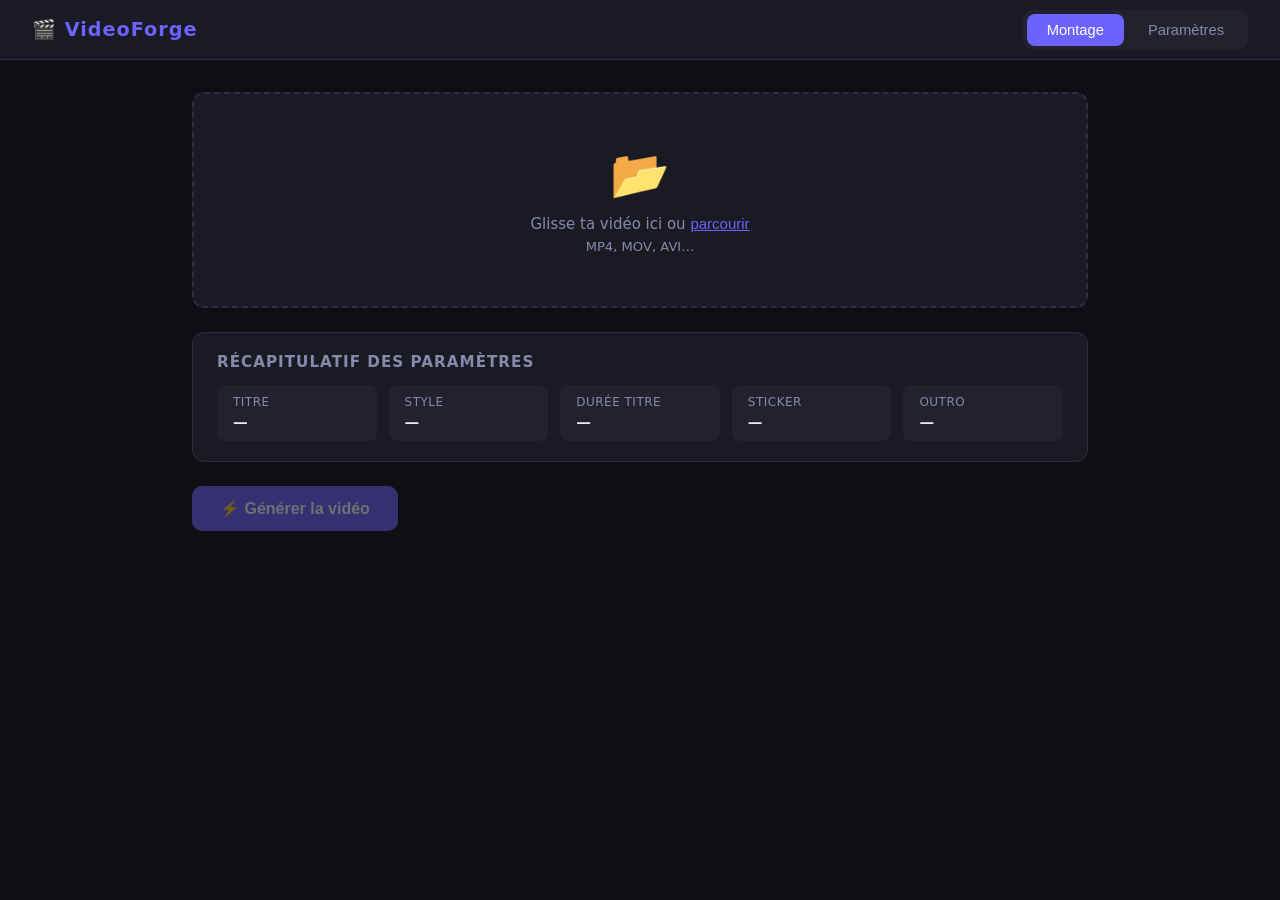
==== index.html @ c1052855 "feat: add 8 new title styles and font override selector New styles: Retro (Oswald), Luxury (Playfair" ====
<!DOCTYPE html>
<html lang="fr">
<head>
  <meta charset="UTF-8" />
  <meta name="viewport" content="width=device-width, initial-scale=1.0"/>
  <title>VideoForge – Montage Auto</title>
  <link rel="preconnect" href="https://fonts.googleapis.com">
  <link rel="preconnect" href="https://fonts.gstatic.com" crossorigin>
  <link href="https://fonts.googleapis.com/css2?family=Bebas+Neue&family=Courier+Prime:wght@400;700&family=Dancing+Script:wght@700&family=Exo+2:wght@400;800&family=Oswald:wght@700&family=Pacifico&family=Permanent+Marker&family=Playfair+Display:wght@700&display=swap" rel="stylesheet">
  <link rel="stylesheet" href="style.css" />
</head>
<body>

  <header>
    <span class="logo">🎬 VideoForge</span>
    <nav>
      <button class="tab-btn active" data-tab="montage">Montage</button>
      <button class="tab-btn" data-tab="parametres">Paramètres</button>
    </nav>
  </header>

  <!-- ========== ONGLET MONTAGE ========== -->
  <main id="tab-montage" class="tab-content active">

    <section class="upload-zone" id="drop-zone">
      <input type="file" id="main-video-input" accept="video/*" hidden />
      <div class="drop-inner" id="drop-inner">
        <span class="icon">📂</span>
        <p>Glisse ta vidéo ici ou <button class="link-btn" id="browse-btn">parcourir</button></p>
        <p class="hint">MP4, MOV, AVI…</p>
      </div>
    </section>

    <section class="preview-section" id="preview-section" hidden>
      <video id="source-preview" controls></video>
      <div class="file-info" id="file-info"></div>
    </section>

    <section class="settings-summary" id="settings-summary">
      <h3>Récapitulatif des paramètres</h3>
      <div class="summary-grid">
        <div class="summary-item" id="sum-title">
          <span class="sum-label">Titre</span>
          <span class="sum-value" id="sum-title-val">—</span>
        </div>
        <div class="summary-item" id="sum-style">
          <span class="sum-label">Style</span>
          <span class="sum-value" id="sum-style-val">—</span>
        </div>
        <div class="summary-item" id="sum-duration">
          <span class="sum-label">Durée titre</span>
          <span class="sum-value" id="sum-duration-val">—</span>
        </div>
        <div class="summary-item" id="sum-sticker">
          <span class="sum-label">Sticker</span>
          <span class="sum-value" id="sum-sticker-val">—</span>
        </div>
        <div class="summary-item" id="sum-outro">
          <span class="sum-label">Outro</span>
          <span class="sum-value" id="sum-outro-val">—</span>
        </div>
      </div>
    </section>

    <div class="action-row">
      <button class="btn-primary" id="process-btn" disabled>
        <span id="process-label">⚡ Générer la vidéo</span>
      </button>
    </div>

    <!-- Progress -->
    <div class="progress-wrap" id="progress-wrap" hidden>
      <div class="progress-bar-bg">
        <div class="progress-bar-fill" id="progress-fill"></div>
      </div>
      <p class="progress-text" id="progress-text">Initialisation…</p>
      <pre class="log-box" id="log-box"></pre>
    </div>

    <!-- Result -->
    <section class="result-section" id="result-section" hidden>
      <h3>Vidéo générée</h3>
      <video id="result-video" controls></video>
      <a id="download-btn" class="btn-primary download" download="video_finale.mp4">⬇ Télécharger</a>
    </section>

  </main>

  <!-- ========== ONGLET PARAMÈTRES ========== -->
  <main id="tab-parametres" class="tab-content">

    <div class="params-grid">

      <!-- TITRE -->
      <section class="param-card">
        <h2>📝 Titre</h2>

        <label for="title-text">Texte du titre</label>
        <input type="text" id="title-text" placeholder="Mon super titre…" />

        <label>Style du titre</label>
        <div class="style-picker" id="style-picker">
          <button class="style-btn active" data-style="bold-white"
            style="font-weight:700;color:#fff;background:#222;border:2px solid #6c63ff">
            Bold Blanc
          </button>
          <button class="style-btn" data-style="neon-green"
            style="color:#39ff14;background:#111;border:2px solid #39ff14;text-shadow:0 0 8px #39ff14">
            Neon Vert
          </button>
          <button class="style-btn" data-style="cinema"
            style="font-family:Georgia,serif;color:#f5c518;background:#000;border:2px solid #f5c518;letter-spacing:3px">
            Cinéma
          </button>
          <button class="style-btn" data-style="minimal"
            style="color:#eee;background:#333;border:2px solid #555;font-weight:300;letter-spacing:2px">
            Minimal
          </button>
          <button class="style-btn" data-style="fire"
            style="color:#ff4500;background:#1a0000;border:2px solid #ff4500;text-shadow:0 0 10px #ff4500">
            🔥 Fire
          </button>
          <button class="style-btn" data-style="ice"
            style="color:#00cfff;background:#001a2e;border:2px solid #00cfff;text-shadow:0 0 10px #00cfff">
            ❄ Ice
          </button>
          <button class="style-btn" data-style="retro"
            style="font-family:'Oswald',sans-serif;color:#ff8c00;background:#1a0d00;border:2px solid #ff8c00;letter-spacing:2px">
            Retro
          </button>
          <button class="style-btn" data-style="luxury"
            style="font-family:'Playfair Display',serif;color:#d4af37;background:#0a0a0a;border:2px solid #d4af37;letter-spacing:3px">
            ✦ Luxury
          </button>
          <button class="style-btn" data-style="sport"
            style="font-family:'Bebas Neue',sans-serif;color:#fff;background:#cc0000;border:2px solid #ff3333;letter-spacing:3px">
            SPORT
          </button>
          <button class="style-btn" data-style="horror"
            style="font-family:'Permanent Marker',cursive;color:#cc0000;background:#050000;border:2px solid #660000;text-shadow:0 0 12px #cc0000">
            🩸 Horror
          </button>
          <button class="style-btn" data-style="pastel"
            style="font-family:'Pacifico',cursive;color:#ff9de2;background:#2d0a2a;border:2px solid #ff9de2">
            🌸 Pastel
          </button>
          <button class="style-btn" data-style="matrix"
            style="font-family:'Courier Prime',monospace;color:#00ff41;background:#000a00;border:2px solid #00ff41;text-shadow:0 0 8px #00ff41">
            [Matrix]
          </button>
          <button class="style-btn" data-style="sunset"
            style="font-family:'Exo 2',sans-serif;color:#ff6b35;background:#1a0020;border:2px solid #ff6b35;font-weight:800">
            🌅 Sunset
          </button>
          <button class="style-btn" data-style="writer"
            style="font-family:'Courier Prime',monospace;color:#e8dcc8;background:#1e1408;border:2px solid #7a6a4a">
            Typewriter
          </button>
        </div>

        <label for="font-override">Police (override du style)</label>
        <select id="font-override">
          <option value="">— Défaut du style —</option>
          <option value="Arial, sans-serif">Arial</option>
          <option value="'Oswald', sans-serif">Oswald – Impactant</option>
          <option value="'Bebas Neue', sans-serif">Bebas Neue – Sport</option>
          <option value="'Pacifico', cursive">Pacifico – Fun</option>
          <option value="'Playfair Display', serif">Playfair Display – Élégant</option>
          <option value="'Courier Prime', monospace">Courier Prime – Retro</option>
          <option value="'Permanent Marker', cursive">Permanent Marker – Graffiti</option>
          <option value="'Exo 2', sans-serif">Exo 2 – Tech/Sci-Fi</option>
          <option value="'Dancing Script', cursive">Dancing Script – Cursive</option>
          <option value="Impact, sans-serif">Impact – Meme</option>
          <option value="Georgia, serif">Georgia – Classique</option>
        </select>

        <label for="title-duration">Durée d'affichage du titre (secondes)</label>
        <div class="range-row">
          <input type="range" id="title-duration" min="1" max="15" value="5" step="0.5" />
          <span id="duration-display">5 s</span>
        </div>

        <label for="title-position">Position du titre</label>
        <select id="title-position">
          <option value="top">Haut</option>
          <option value="center" selected>Centre</option>
          <option value="bottom">Bas</option>
        </select>

        <!-- Live preview -->
        <div class="title-preview-wrap">
          <div class="title-preview" id="title-preview">Mon super titre…</div>
        </div>
      </section>

      <!-- STICKER -->
      <section class="param-card">
        <h2>🎨 Sticker</h2>

        <div class="upload-mini" id="sticker-drop">
          <input type="file" id="sticker-input" accept="image/*" hidden />
          <div class="upload-mini-inner" id="sticker-inner">
            <span>📁</span>
            <p>Sticker (PNG transparent recommandé)</p>
            <button class="link-btn" id="sticker-browse">Choisir</button>
          </div>
        </div>

        <div id="sticker-preview-wrap" hidden>
          <img id="sticker-preview" src="" alt="sticker preview" />
          <button class="btn-remove" id="sticker-remove">✕ Supprimer</button>
        </div>

        <label for="sticker-position">Position du sticker</label>
        <select id="sticker-position">
          <option value="top-left">Haut gauche</option>
          <option value="top-right" selected>Haut droite</option>
          <option value="bottom-left">Bas gauche</option>
          <option value="bottom-right">Bas droite</option>
        </select>

        <label for="sticker-size">Taille du sticker</label>
        <div class="range-row">
          <input type="range" id="sticker-size" min="5" max="40" value="15" />
          <span id="sticker-size-display">15%</span>
        </div>

        <label for="sticker-opacity">Opacité</label>
        <div class="range-row">
          <input type="range" id="sticker-opacity" min="10" max="100" value="90" />
          <span id="sticker-opacity-display">90%</span>
        </div>
      </section>

      <!-- OUTRO -->
      <section class="param-card">
        <h2>🎬 Outro</h2>

        <div class="upload-mini" id="outro-drop">
          <input type="file" id="outro-input" accept="video/*" hidden />
          <div class="upload-mini-inner" id="outro-inner">
            <span>📁</span>
            <p>Vidéo d'outro</p>
            <button class="link-btn" id="outro-browse">Choisir</button>
          </div>
        </div>

        <div id="outro-preview-wrap" hidden>
          <video id="outro-preview" controls></video>
          <button class="btn-remove" id="outro-remove">✕ Supprimer</button>
        </div>
      </section>

    </div>

    <div class="action-row">
      <button class="btn-primary" id="save-params-btn">💾 Sauvegarder les paramètres</button>
      <span class="save-feedback" id="save-feedback"></span>
    </div>

  </main>

  <script src="script.js"></script>
</body>
</html>
---- style.css ----
/* ===== RESET & BASE ===== */
*, *::before, *::after { box-sizing: border-box; margin: 0; padding: 0; }

:root {
  --bg: #0f0f13;
  --surface: #1a1a24;
  --surface2: #22222f;
  --accent: #6c63ff;
  --accent2: #ff6584;
  --text: #e8e8f0;
  --text-muted: #8888aa;
  --border: #2e2e42;
  --radius: 12px;
  --shadow: 0 4px 24px rgba(0,0,0,0.5);
}

body {
  background: var(--bg);
  color: var(--text);
  font-family: 'Segoe UI', system-ui, sans-serif;
  font-size: 15px;
  min-height: 100vh;
}

/* ===== HEADER ===== */
header {
  display: flex;
  align-items: center;
  justify-content: space-between;
  padding: 0 32px;
  height: 60px;
  background: var(--surface);
  border-bottom: 1px solid var(--border);
  position: sticky;
  top: 0;
  z-index: 100;
}

.logo {
  font-size: 1.2rem;
  font-weight: 700;
  letter-spacing: 1px;
  color: var(--accent);
}

nav {
  display: flex;
  gap: 4px;
  background: var(--surface2);
  padding: 4px;
  border-radius: 10px;
}

.tab-btn {
  background: none;
  border: none;
  color: var(--text-muted);
  cursor: pointer;
  padding: 8px 20px;
  border-radius: 8px;
  font-size: 0.92rem;
  font-weight: 500;
  transition: all 0.2s;
}
.tab-btn:hover { color: var(--text); background: var(--border); }
.tab-btn.active { background: var(--accent); color: #fff; }

/* ===== TAB CONTENT ===== */
.tab-content { display: none; padding: 32px; max-width: 960px; margin: 0 auto; }
.tab-content.active { display: block; }

/* ===== UPLOAD ZONE ===== */
.upload-zone {
  border: 2px dashed var(--border);
  border-radius: var(--radius);
  padding: 52px 32px;
  text-align: center;
  cursor: pointer;
  transition: border-color 0.2s, background 0.2s;
  background: var(--surface);
}
.upload-zone:hover, .upload-zone.drag-over {
  border-color: var(--accent);
  background: rgba(108,99,255,0.07);
}
.drop-inner .icon { font-size: 3rem; display: block; margin-bottom: 12px; }
.drop-inner p { color: var(--text-muted); }
.drop-inner .hint { font-size: 0.82rem; margin-top: 6px; }

/* ===== PREVIEW ===== */
.preview-section {
  margin-top: 24px;
  background: var(--surface);
  border-radius: var(--radius);
  overflow: hidden;
  border: 1px solid var(--border);
}
.preview-section video {
  width: 100%;
  max-height: 360px;
  display: block;
  background: #000;
}
.file-info {
  padding: 10px 16px;
  font-size: 0.82rem;
  color: var(--text-muted);
}

/* ===== SETTINGS SUMMARY ===== */
.settings-summary {
  margin-top: 24px;
  background: var(--surface);
  border-radius: var(--radius);
  padding: 20px 24px;
  border: 1px solid var(--border);
}
.settings-summary h3 { margin-bottom: 14px; font-size: 0.95rem; color: var(--text-muted); text-transform: uppercase; letter-spacing: 1px; }
.summary-grid { display: flex; flex-wrap: wrap; gap: 12px; }
.summary-item {
  background: var(--surface2);
  border-radius: 8px;
  padding: 10px 16px;
  min-width: 140px;
  flex: 1;
}
.sum-label { font-size: 0.75rem; color: var(--text-muted); display: block; margin-bottom: 4px; text-transform: uppercase; letter-spacing: 0.5px; }
.sum-value { font-weight: 600; color: var(--text); font-size: 0.92rem; }

/* ===== ACTION ROW ===== */
.action-row {
  margin-top: 24px;
  display: flex;
  align-items: center;
  gap: 16px;
}

/* ===== BUTTONS ===== */
.btn-primary {
  background: var(--accent);
  color: #fff;
  border: none;
  border-radius: 10px;
  padding: 13px 28px;
  font-size: 1rem;
  font-weight: 600;
  cursor: pointer;
  transition: opacity 0.2s, transform 0.1s;
}
.btn-primary:hover:not(:disabled) { opacity: 0.88; transform: translateY(-1px); }
.btn-primary:disabled { opacity: 0.4; cursor: not-allowed; }
.btn-primary.download { background: #2dce6a; text-decoration: none; display: inline-block; }

.link-btn {
  background: none;
  border: none;
  color: var(--accent);
  cursor: pointer;
  font-size: inherit;
  text-decoration: underline;
  padding: 0;
}

.btn-remove {
  background: rgba(255,80,80,0.15);
  border: 1px solid rgba(255,80,80,0.3);
  color: #ff5050;
  border-radius: 6px;
  padding: 5px 12px;
  cursor: pointer;
  font-size: 0.82rem;
  margin-top: 8px;
  transition: background 0.2s;
}
.btn-remove:hover { background: rgba(255,80,80,0.25); }

/* ===== PROGRESS ===== */
.progress-wrap {
  margin-top: 24px;
  background: var(--surface);
  border-radius: var(--radius);
  padding: 20px 24px;
  border: 1px solid var(--border);
}
.progress-bar-bg {
  background: var(--surface2);
  border-radius: 99px;
  height: 10px;
  overflow: hidden;
}
.progress-bar-fill {
  height: 100%;
  background: linear-gradient(90deg, var(--accent), var(--accent2));
  border-radius: 99px;
  width: 0%;
  transition: width 0.4s;
}
.progress-text {
  margin-top: 10px;
  font-size: 0.88rem;
  color: var(--text-muted);
}
.log-box {
  margin-top: 12px;
  background: var(--bg);
  border-radius: 8px;
  padding: 10px 14px;
  font-size: 0.76rem;
  color: var(--text-muted);
  max-height: 120px;
  overflow-y: auto;
  font-family: monospace;
  white-space: pre-wrap;
}

/* ===== RESULT ===== */
.result-section {
  margin-top: 24px;
  background: var(--surface);
  border-radius: var(--radius);
  overflow: hidden;
  border: 1px solid var(--border);
  padding-bottom: 20px;
}
.result-section h3 {
  padding: 16px 20px 12px;
  font-size: 0.9rem;
  color: var(--text-muted);
  text-transform: uppercase;
  letter-spacing: 1px;
}
.result-section video { width: 100%; max-height: 360px; background: #000; display: block; }
.result-section .download { display: inline-block; margin: 16px 20px 0; }

/* ===== PARAMS GRID ===== */
.params-grid {
  display: grid;
  grid-template-columns: repeat(auto-fill, minmax(280px, 1fr));
  gap: 24px;
  margin-bottom: 24px;
}

.param-card {
  background: var(--surface);
  border-radius: var(--radius);
  border: 1px solid var(--border);
  padding: 24px;
  display: flex;
  flex-direction: column;
  gap: 14px;
}
.param-card h2 { font-size: 1.05rem; margin-bottom: 4px; }

label {
  font-size: 0.82rem;
  color: var(--text-muted);
  text-transform: uppercase;
  letter-spacing: 0.5px;
  margin-bottom: -8px;
}

input[type="text"], select {
  background: var(--surface2);
  border: 1px solid var(--border);
  border-radius: 8px;
  color: var(--text);
  padding: 10px 14px;
  font-size: 0.95rem;
  width: 100%;
  outline: none;
  transition: border-color 0.2s;
}
input[type="text"]:focus, select:focus { border-color: var(--accent); }
select option { background: var(--surface2); }

/* ===== STYLE PICKER ===== */
.style-picker {
  display: grid;
  grid-template-columns: 1fr 1fr;
  gap: 7px;
  max-height: 340px;
  overflow-y: auto;
  padding-right: 4px;
}
.style-btn {
  padding: 9px 8px;
  border-radius: 8px;
  cursor: pointer;
  font-size: 0.82rem;
  font-weight: 600;
  transition: transform 0.1s, box-shadow 0.2s;
  white-space: nowrap;
  overflow: hidden;
  text-overflow: ellipsis;
}
.style-btn:hover { transform: scale(1.03); }
.style-btn.active { box-shadow: 0 0 0 3px var(--accent); }

/* ===== RANGE ===== */
.range-row {
  display: flex;
  align-items: center;
  gap: 12px;
}
.range-row input[type="range"] {
  flex: 1;
  accent-color: var(--accent);
  cursor: pointer;
  padding: 0;
  background: none;
  border: none;
  height: auto;
}
.range-row span {
  min-width: 48px;
  text-align: right;
  font-weight: 600;
  color: var(--accent);
  font-size: 0.9rem;
}

/* ===== TITLE PREVIEW ===== */
.title-preview-wrap {
  background: #111;
  border-radius: 8px;
  overflow: hidden;
  aspect-ratio: 16/5;
  display: flex;
  align-items: center;
  justify-content: center;
  border: 1px solid var(--border);
}
.title-preview {
  font-size: 1.4rem;
  text-align: center;
  padding: 8px 16px;
  transition: all 0.3s;
  max-width: 90%;
  word-break: break-word;
}

/* ===== MINI UPLOAD ===== */
.upload-mini {
  border: 2px dashed var(--border);
  border-radius: 10px;
  padding: 20px;
  text-align: center;
  cursor: pointer;
  transition: border-color 0.2s, background 0.2s;
}
.upload-mini:hover { border-color: var(--accent); background: rgba(108,99,255,0.06); }
.upload-mini-inner span { font-size: 1.8rem; display: block; margin-bottom: 6px; }
.upload-mini-inner p { font-size: 0.85rem; color: var(--text-muted); margin-bottom: 8px; }

#sticker-preview-wrap img {
  max-width: 100%;
  max-height: 140px;
  border-radius: 8px;
  display: block;
  margin: 0 auto;
  background: repeating-conic-gradient(#333 0% 25%, #222 0% 50%) 0 0 / 16px 16px;
}
#outro-preview-wrap video {
  width: 100%;
  border-radius: 8px;
  display: block;
}

/* ===== SAVE FEEDBACK ===== */
.save-feedback {
  font-size: 0.9rem;
  color: #2dce6a;
  font-weight: 600;
}

/* ===== SCROLLBAR ===== */
::-webkit-scrollbar { width: 6px; }
::-webkit-scrollbar-track { background: var(--bg); }
::-webkit-scrollbar-thumb { background: var(--border); border-radius: 3px; }
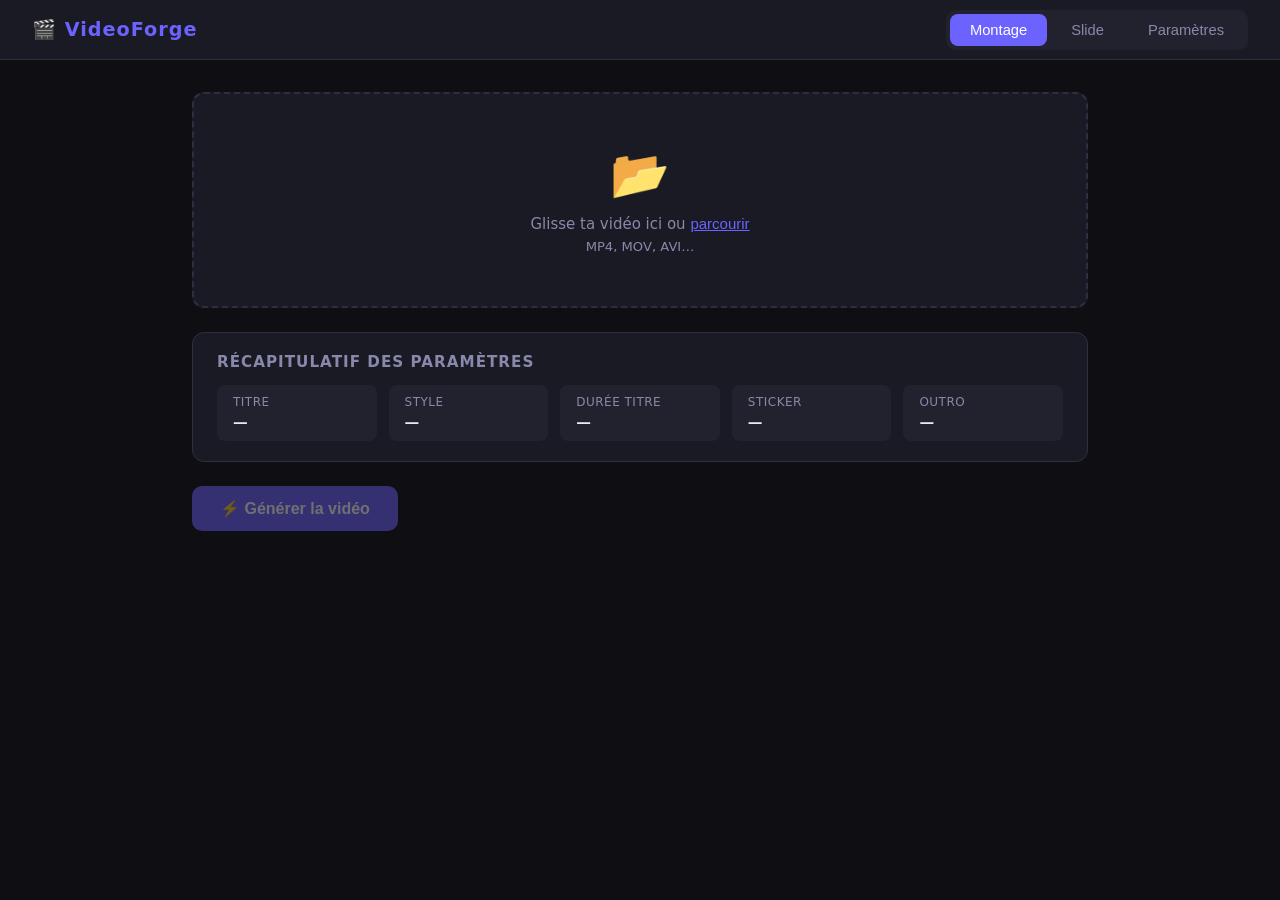
==== commit 57e38796: "feat: add Slide tab — auto-generate 7 slides from RFI Africa news - New "Slide" tab in nav with a "R" ====
--- a/index.html
+++ b/index.html
@@ -15,6 +15,7 @@
     <span class="logo">🎬 VideoForge</span>
     <nav>
       <button class="tab-btn active" data-tab="montage">Montage</button>
+      <button class="tab-btn" data-tab="slide">Slide</button>
       <button class="tab-btn" data-tab="parametres">Paramètres</button>
     </nav>
   </header>
@@ -83,6 +84,29 @@
       <video id="result-video" controls></video>
       <a id="download-btn" class="btn-primary download" download="video_finale.mp4">⬇ Télécharger</a>
     </section>
+
+  </main>
+
+  <!-- ========== ONGLET SLIDE ========== -->
+  <main id="tab-slide" class="tab-content">
+
+    <div class="slide-tab-header">
+      <h2>🗞 Slides Afrique subsaharienne</h2>
+      <p class="text-muted">Génère automatiquement 7 slides prêts à poster depuis les dernières actualités RFI Afrique.</p>
+    </div>
+
+    <div class="action-row" style="margin-top:0">
+      <button class="btn-primary" id="fetch-news-btn">🔍 Rechercher les actualités</button>
+    </div>
+
+    <div id="fetch-status" class="fetch-status" hidden></div>
+
+    <div id="slides-container" class="slides-container" hidden></div>
+
+    <div id="slides-footer" class="action-row" hidden>
+      <button class="btn-secondary" id="regenerate-btn">🔄 Régénérer</button>
+      <button class="btn-primary" id="copy-script-btn">📋 Copier le script</button>
+    </div>
 
   </main>
 
@@ -232,6 +256,31 @@
         </div>
       </section>
 
+      <!-- SLIDE OUTRO -->
+      <section class="param-card">
+        <h2>🎭 Slide Outro</h2>
+
+        <label for="slide-outro-title">Titre de l'outro</label>
+        <input type="text" id="slide-outro-title" value="🔥 ABONNEZ-VOUS !" />
+
+        <label for="slide-outro-subtitle">Sous-titre</label>
+        <input type="text" id="slide-outro-subtitle" value="Pour plus d'actus sur l'Afrique" />
+
+        <label for="slide-outro-cta">Call-to-action (compte, hashtag…)</label>
+        <input type="text" id="slide-outro-cta" placeholder="@VotreCompte" />
+
+        <div class="color-row">
+          <div class="color-field">
+            <label for="slide-outro-bg">Fond</label>
+            <input type="color" id="slide-outro-bg" value="#1a1a2e" />
+          </div>
+          <div class="color-field">
+            <label for="slide-outro-accent">Accent</label>
+            <input type="color" id="slide-outro-accent" value="#6c63ff" />
+          </div>
+        </div>
+      </section>
+
       <!-- OUTRO -->
       <section class="param-card">
         <h2>🎬 Outro</h2>
--- a/style.css
+++ b/style.css
@@ -373,6 +373,169 @@
   font-weight: 600;
 }
 
+/* ===== SLIDE TAB ===== */
+.slide-tab-header { margin-bottom: 24px; }
+.slide-tab-header h2 { font-size: 1.4rem; margin-bottom: 6px; }
+.text-muted { color: var(--text-muted); font-size: 0.9rem; }
+
+.fetch-status {
+  padding: 10px 16px;
+  border-radius: 8px;
+  background: var(--surface);
+  border: 1px solid var(--border);
+  margin-top: 12px;
+  font-size: 0.9rem;
+  color: var(--text-muted);
+}
+
+.slides-container {
+  display: flex;
+  flex-direction: column;
+  gap: 14px;
+  margin-top: 24px;
+}
+
+.slide-card {
+  display: flex;
+  gap: 16px;
+  background: var(--surface);
+  border: 1px solid var(--border);
+  border-radius: var(--radius);
+  padding: 14px;
+  transition: border-color 0.2s;
+}
+.slide-card:hover { border-color: var(--accent); }
+
+.slide-mini-preview {
+  flex-shrink: 0;
+  width: 108px;
+  height: 192px;
+  border-radius: 8px;
+  display: flex;
+  flex-direction: column;
+  align-items: center;
+  justify-content: center;
+  padding: 10px 8px;
+  text-align: center;
+  overflow: hidden;
+  position: relative;
+}
+
+.slide-type-badge {
+  position: absolute;
+  top: 7px;
+  left: 50%;
+  transform: translateX(-50%);
+  font-size: 0.55rem;
+  font-weight: 800;
+  letter-spacing: 1.5px;
+  text-transform: uppercase;
+  white-space: nowrap;
+}
+
+.slide-mini-title {
+  font-size: 0.58rem;
+  font-weight: 700;
+  color: #fff;
+  text-align: center;
+  line-height: 1.35;
+  margin-top: 18px;
+  display: -webkit-box;
+  -webkit-line-clamp: 7;
+  -webkit-box-orient: vertical;
+  overflow: hidden;
+}
+
+.slide-edit-area {
+  flex: 1;
+  display: flex;
+  flex-direction: column;
+  gap: 6px;
+  min-width: 0;
+}
+
+.slide-edit-meta {
+  display: flex;
+  flex-wrap: wrap;
+  gap: 6px;
+  align-items: center;
+  margin-bottom: 2px;
+}
+
+.slide-num { font-size: 0.75rem; color: var(--text-muted); font-weight: 600; }
+.slide-type-tag {
+  font-size: 0.6rem;
+  font-weight: 700;
+  padding: 2px 8px;
+  border-radius: 20px;
+  background: var(--accent);
+  color: #fff;
+  letter-spacing: 1px;
+  text-transform: uppercase;
+}
+.slide-date { font-size: 0.7rem; color: var(--text-muted); }
+
+.slide-edit-area > label {
+  font-size: 0.7rem;
+  color: var(--text-muted);
+  font-weight: 600;
+  text-transform: uppercase;
+  letter-spacing: 0.5px;
+  margin-bottom: -2px;
+}
+
+.slide-field {
+  background: var(--surface2);
+  border: 1px solid var(--border);
+  border-radius: 8px;
+  padding: 7px 11px;
+  font-size: 0.88rem;
+  font-family: inherit;
+  color: var(--text);
+  line-height: 1.5;
+  outline: none;
+  transition: border-color 0.2s;
+  word-break: break-word;
+}
+.slide-field:focus { border-color: var(--accent); }
+.slide-title-field { font-weight: 600; font-size: 0.94rem; }
+.slide-body-field { min-height: 58px; }
+
+/* color picker row in settings */
+.color-row {
+  display: flex;
+  gap: 16px;
+  margin-top: 4px;
+}
+.color-field {
+  display: flex;
+  flex-direction: column;
+  gap: 6px;
+}
+.color-field label { font-size: 0.78rem; color: var(--text-muted); }
+.color-field input[type="color"] {
+  width: 52px;
+  height: 34px;
+  border: 1px solid var(--border);
+  border-radius: 6px;
+  background: none;
+  cursor: pointer;
+  padding: 2px;
+}
+
+.btn-secondary {
+  background: var(--surface2);
+  color: var(--text);
+  border: 1px solid var(--border);
+  padding: 12px 24px;
+  border-radius: 10px;
+  font-size: 0.98rem;
+  font-weight: 600;
+  cursor: pointer;
+  transition: all 0.2s;
+}
+.btn-secondary:hover { border-color: var(--accent); color: var(--accent); }
+
 /* ===== SCROLLBAR ===== */
 ::-webkit-scrollbar { width: 6px; }
 ::-webkit-scrollbar-track { background: var(--bg); }
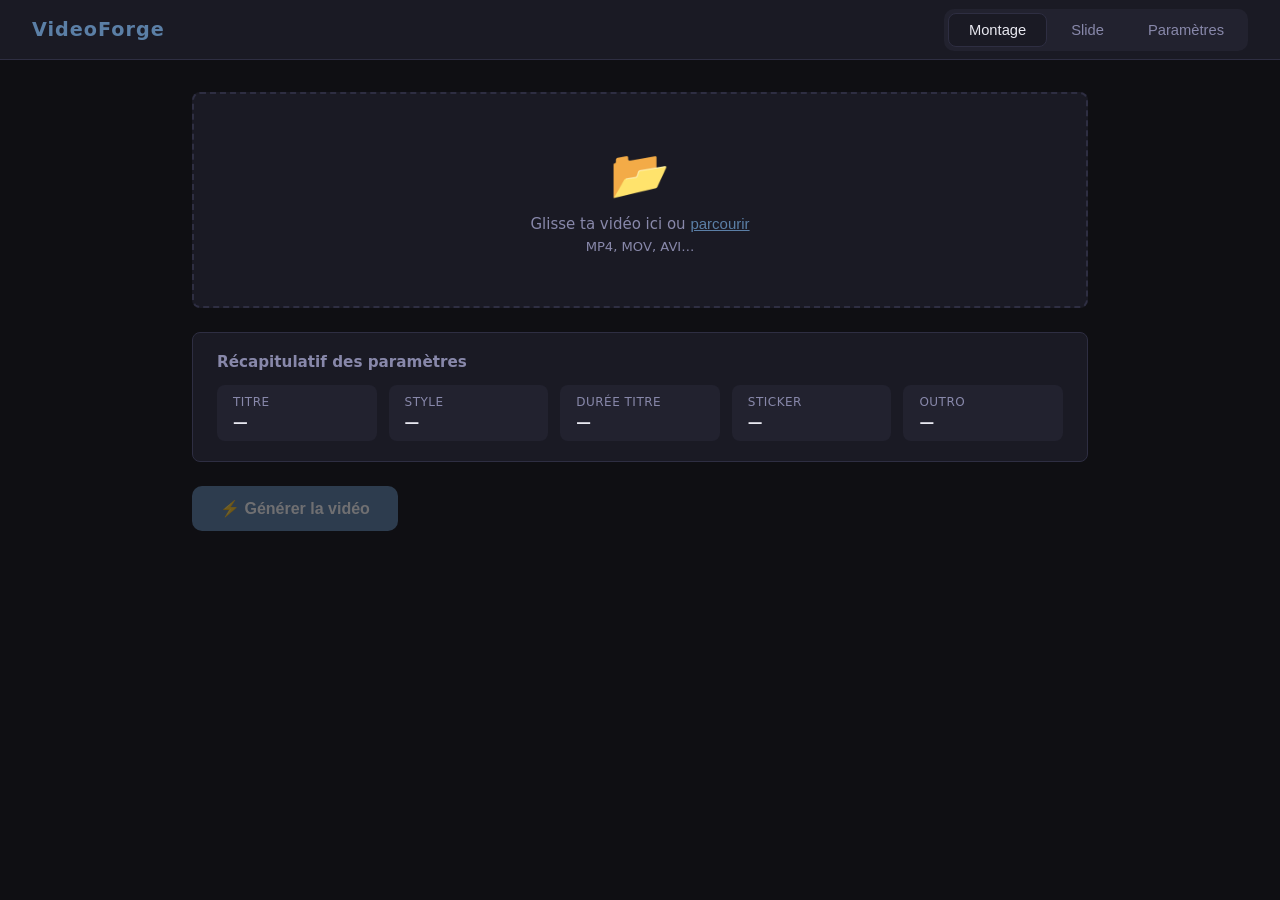
==== commit 1f66bdcd: "Fix settings persistence, merge outro cards, sober up design - Merge Slide Outro into the Outro card" ====
--- a/index.html
+++ b/index.html
@@ -12,7 +12,7 @@
 <body>
 
   <header>
-    <span class="logo">🎬 VideoForge</span>
+    <span class="logo">VideoForge</span>
     <nav>
       <button class="tab-btn active" data-tab="montage">Montage</button>
       <button class="tab-btn" data-tab="slide">Slide</button>
@@ -108,6 +108,34 @@
       <button class="btn-primary" id="copy-script-btn">📋 Copier le script</button>
     </div>
 
+    <!-- Génération vidéo des slides -->
+    <div id="slide-gen-section" hidden>
+      <div class="param-card" style="margin-top:24px">
+        <h2>🎬 Générer la vidéo</h2>
+        <label for="slide-duration">Durée par slide</label>
+        <div class="range-row">
+          <input type="range" id="slide-duration" min="2" max="12" value="4" step="0.5" />
+          <span id="slide-duration-display">4 s</span>
+        </div>
+        <div class="action-row" style="margin-top:16px">
+          <button class="btn-primary" id="gen-slide-video-btn">🎬 Monter la vidéo</button>
+        </div>
+      </div>
+
+      <div class="progress-wrap" id="slide-progress-wrap" hidden>
+        <div class="progress-bar-bg">
+          <div class="progress-bar-fill" id="slide-progress-fill"></div>
+        </div>
+        <p class="progress-text" id="slide-progress-text">Initialisation…</p>
+      </div>
+
+      <section class="result-section" id="slide-result-section" hidden>
+        <h3>Vidéo des slides prête</h3>
+        <video id="slide-result-video" controls></video>
+        <a id="slide-download-btn" class="btn-primary download" download="slides.webm">⬇ Télécharger</a>
+      </section>
+    </div>
+
   </main>
 
   <!-- ========== ONGLET PARAMÈTRES ========== -->
@@ -115,14 +143,10 @@
 
     <div class="params-grid">
 
-      <!-- TITRE -->
+      <!-- STYLE DES TEXTES -->
       <section class="param-card">
-        <h2>📝 Titre</h2>
-
-        <label for="title-text">Texte du titre</label>
-        <input type="text" id="title-text" placeholder="Mon super titre…" />
-
-        <label>Style du titre</label>
+        <h2>Style des textes</h2>
+
         <div class="style-picker" id="style-picker">
           <button class="style-btn active" data-style="bold-white"
             style="font-weight:700;color:#fff;background:#222;border:2px solid #6c63ff">
@@ -182,7 +206,7 @@
           </button>
         </div>
 
-        <label for="font-override">Police (override du style)</label>
+        <label for="font-override">Police</label>
         <select id="font-override">
           <option value="">— Défaut du style —</option>
           <option value="Arial, sans-serif">Arial</option>
@@ -197,29 +221,11 @@
           <option value="Impact, sans-serif">Impact – Meme</option>
           <option value="Georgia, serif">Georgia – Classique</option>
         </select>
-
-        <label for="title-duration">Durée d'affichage du titre (secondes)</label>
-        <div class="range-row">
-          <input type="range" id="title-duration" min="1" max="15" value="5" step="0.5" />
-          <span id="duration-display">5 s</span>
-        </div>
-
-        <label for="title-position">Position du titre</label>
-        <select id="title-position">
-          <option value="top">Haut</option>
-          <option value="center" selected>Centre</option>
-          <option value="bottom">Bas</option>
-        </select>
-
-        <!-- Live preview -->
-        <div class="title-preview-wrap">
-          <div class="title-preview" id="title-preview">Mon super titre…</div>
-        </div>
       </section>
 
       <!-- STICKER -->
       <section class="param-card">
-        <h2>🎨 Sticker</h2>
+        <h2>Sticker</h2>
 
         <div class="upload-mini" id="sticker-drop">
           <input type="file" id="sticker-input" accept="image/*" hidden />
@@ -256,35 +262,11 @@
         </div>
       </section>
 
-      <!-- SLIDE OUTRO -->
-      <section class="param-card">
-        <h2>🎭 Slide Outro</h2>
-
-        <label for="slide-outro-title">Titre de l'outro</label>
-        <input type="text" id="slide-outro-title" value="🔥 ABONNEZ-VOUS !" />
-
-        <label for="slide-outro-subtitle">Sous-titre</label>
-        <input type="text" id="slide-outro-subtitle" value="Pour plus d'actus sur l'Afrique" />
-
-        <label for="slide-outro-cta">Call-to-action (compte, hashtag…)</label>
-        <input type="text" id="slide-outro-cta" placeholder="@VotreCompte" />
-
-        <div class="color-row">
-          <div class="color-field">
-            <label for="slide-outro-bg">Fond</label>
-            <input type="color" id="slide-outro-bg" value="#1a1a2e" />
-          </div>
-          <div class="color-field">
-            <label for="slide-outro-accent">Accent</label>
-            <input type="color" id="slide-outro-accent" value="#6c63ff" />
-          </div>
-        </div>
-      </section>
-
       <!-- OUTRO -->
       <section class="param-card">
-        <h2>🎬 Outro</h2>
-
+        <h2>Outro</h2>
+
+        <label>Vidéo d'outro</label>
         <div class="upload-mini" id="outro-drop">
           <input type="file" id="outro-input" accept="video/*" hidden />
           <div class="upload-mini-inner" id="outro-inner">
@@ -298,6 +280,16 @@
           <video id="outro-preview" controls></video>
           <button class="btn-remove" id="outro-remove">✕ Supprimer</button>
         </div>
+
+        <label>Fond slide outro (image ou vidéo)</label>
+        <div class="upload-mini" id="slide-outro-drop">
+          <input type="file" id="slide-outro-media-input" accept="image/*,video/*" hidden />
+          <div class="upload-mini-inner">
+            <span>📁</span>
+            <p>Image ou vidéo de fond</p>
+            <button class="link-btn" id="slide-outro-media-browse">Choisir</button>
+          </div>
+        </div>
       </section>
 
     </div>
--- a/style.css
+++ b/style.css
@@ -5,13 +5,13 @@
   --bg: #0f0f13;
   --surface: #1a1a24;
   --surface2: #22222f;
-  --accent: #6c63ff;
-  --accent2: #ff6584;
+  --accent: #5b7fa6;
+  --accent2: #6e8ca0;
   --text: #e8e8f0;
   --text-muted: #8888aa;
   --border: #2e2e42;
-  --radius: 12px;
-  --shadow: 0 4px 24px rgba(0,0,0,0.5);
+  --radius: 8px;
+  --shadow: 0 2px 8px rgba(0,0,0,0.3);
 }
 
 body {
@@ -63,7 +63,7 @@
   transition: all 0.2s;
 }
 .tab-btn:hover { color: var(--text); background: var(--border); }
-.tab-btn.active { background: var(--accent); color: #fff; }
+.tab-btn.active { background: var(--surface); color: var(--text); border: 1px solid var(--border); }
 
 /* ===== TAB CONTENT ===== */
 .tab-content { display: none; padding: 32px; max-width: 960px; margin: 0 auto; }
@@ -81,7 +81,7 @@
 }
 .upload-zone:hover, .upload-zone.drag-over {
   border-color: var(--accent);
-  background: rgba(108,99,255,0.07);
+  background: rgba(91,127,166,0.05);
 }
 .drop-inner .icon { font-size: 3rem; display: block; margin-bottom: 12px; }
 .drop-inner p { color: var(--text-muted); }
@@ -115,7 +115,7 @@
   padding: 20px 24px;
   border: 1px solid var(--border);
 }
-.settings-summary h3 { margin-bottom: 14px; font-size: 0.95rem; color: var(--text-muted); text-transform: uppercase; letter-spacing: 1px; }
+.settings-summary h3 { margin-bottom: 14px; font-size: 0.95rem; color: var(--text-muted); }
 .summary-grid { display: flex; flex-wrap: wrap; gap: 12px; }
 .summary-item {
   background: var(--surface2);
@@ -147,7 +147,7 @@
   cursor: pointer;
   transition: opacity 0.2s, transform 0.1s;
 }
-.btn-primary:hover:not(:disabled) { opacity: 0.88; transform: translateY(-1px); }
+.btn-primary:hover:not(:disabled) { opacity: 0.88; }
 .btn-primary:disabled { opacity: 0.4; cursor: not-allowed; }
 .btn-primary.download { background: #2dce6a; text-decoration: none; display: inline-block; }
 
@@ -190,7 +190,7 @@
 }
 .progress-bar-fill {
   height: 100%;
-  background: linear-gradient(90deg, var(--accent), var(--accent2));
+  background: var(--accent);
   border-radius: 99px;
   width: 0%;
   transition: width 0.4s;
@@ -254,8 +254,6 @@
 label {
   font-size: 0.82rem;
   color: var(--text-muted);
-  text-transform: uppercase;
-  letter-spacing: 0.5px;
   margin-bottom: -8px;
 }
 
@@ -294,7 +292,7 @@
   text-overflow: ellipsis;
 }
 .style-btn:hover { transform: scale(1.03); }
-.style-btn.active { box-shadow: 0 0 0 3px var(--accent); }
+.style-btn.active { box-shadow: 0 0 0 2px var(--accent); }
 
 /* ===== RANGE ===== */
 .range-row {
@@ -348,7 +346,7 @@
   cursor: pointer;
   transition: border-color 0.2s, background 0.2s;
 }
-.upload-mini:hover { border-color: var(--accent); background: rgba(108,99,255,0.06); }
+.upload-mini:hover { border-color: var(--accent); background: rgba(91,127,166,0.04); }
 .upload-mini-inner span { font-size: 1.8rem; display: block; margin-bottom: 6px; }
 .upload-mini-inner p { font-size: 0.85rem; color: var(--text-muted); margin-bottom: 8px; }
 
@@ -408,8 +406,8 @@
 
 .slide-mini-preview {
   flex-shrink: 0;
-  width: 108px;
-  height: 192px;
+  width: 160px;
+  height: 285px;
   border-radius: 8px;
   display: flex;
   flex-direction: column;
@@ -423,10 +421,10 @@
 
 .slide-type-badge {
   position: absolute;
-  top: 7px;
+  top: 9px;
   left: 50%;
   transform: translateX(-50%);
-  font-size: 0.55rem;
+  font-size: 0.68rem;
   font-weight: 800;
   letter-spacing: 1.5px;
   text-transform: uppercase;
@@ -434,12 +432,12 @@
 }
 
 .slide-mini-title {
-  font-size: 0.58rem;
+  font-size: 0.78rem;
   font-weight: 700;
   color: #fff;
   text-align: center;
   line-height: 1.35;
-  margin-top: 18px;
+  margin-top: 22px;
   display: -webkit-box;
   -webkit-line-clamp: 7;
   -webkit-box-orient: vertical;
@@ -536,6 +534,106 @@
 }
 .btn-secondary:hover { border-color: var(--accent); color: var(--accent); }
 
+/* Slide mini-col (preview + bg controls) */
+.slide-mini-col {
+  flex-shrink: 0;
+  display: flex;
+  flex-direction: column;
+  align-items: center;
+  gap: 6px;
+}
+/* BG controls: 3-button row always visible */
+.slide-bg-controls {
+  display: flex;
+  gap: 5px;
+  width: 160px;
+}
+.slide-bg-ctrl {
+  flex: 1;
+  height: 36px;
+  border-radius: 8px;
+  border: 1px solid var(--border);
+  background: var(--surface2);
+  cursor: pointer;
+  display: flex;
+  align-items: center;
+  justify-content: center;
+  font-size: 0.9rem;
+  color: var(--text-muted);
+  transition: border-color 0.15s, color 0.15s;
+  padding: 0;
+}
+.slide-bg-ctrl:hover { border-color: var(--accent); color: var(--accent); }
+.slide-bg-swatch {
+  width: 20px;
+  height: 20px;
+  border-radius: 5px;
+  display: block;
+  border: 1px solid rgba(255,255,255,0.15);
+  pointer-events: none;
+}
+.hook-regen-btn {
+  margin-left: auto;
+  background: none;
+  border: 1px solid var(--border);
+  color: var(--text-muted);
+  border-radius: 6px;
+  padding: 3px 10px;
+  font-size: 0.7rem;
+  cursor: pointer;
+  transition: all 0.15s;
+  white-space: nowrap;
+}
+.hook-regen-btn:hover { border-color: var(--accent2); color: var(--accent2); }
+
+/* Slide outro media preview */
+#slide-outro-media-preview-wrap {
+  margin-top: 8px;
+  display: flex;
+  flex-direction: column;
+  gap: 8px;
+  align-items: flex-start;
+}
+#slide-outro-img-preview {
+  max-width: 100%;
+  max-height: 180px;
+  border-radius: 8px;
+  display: block;
+  background: repeating-conic-gradient(#333 0% 25%,#222 0% 50%) 0 0/16px 16px;
+}
+#slide-outro-vid-preview {
+  width: 100%;
+  border-radius: 8px;
+  display: block;
+}
+
+/* Slide video generation */
+#slide-gen-section .progress-wrap {
+  margin-top: 16px;
+  background: var(--surface);
+  border-radius: var(--radius);
+  padding: 16px 20px;
+  border: 1px solid var(--border);
+}
+#slide-result-section {
+  background: var(--surface);
+  border-radius: var(--radius);
+  padding: 20px;
+  border: 1px solid var(--border);
+  margin-top: 16px;
+  display: flex;
+  flex-direction: column;
+  gap: 12px;
+}
+#slide-result-section h3 { font-size: 1rem; color: var(--text-muted); }
+#slide-result-video {
+  width: 100%;
+  max-height: 500px;
+  border-radius: 8px;
+  background: #000;
+  display: block;
+}
+
 /* ===== SCROLLBAR ===== */
 ::-webkit-scrollbar { width: 6px; }
 ::-webkit-scrollbar-track { background: var(--bg); }
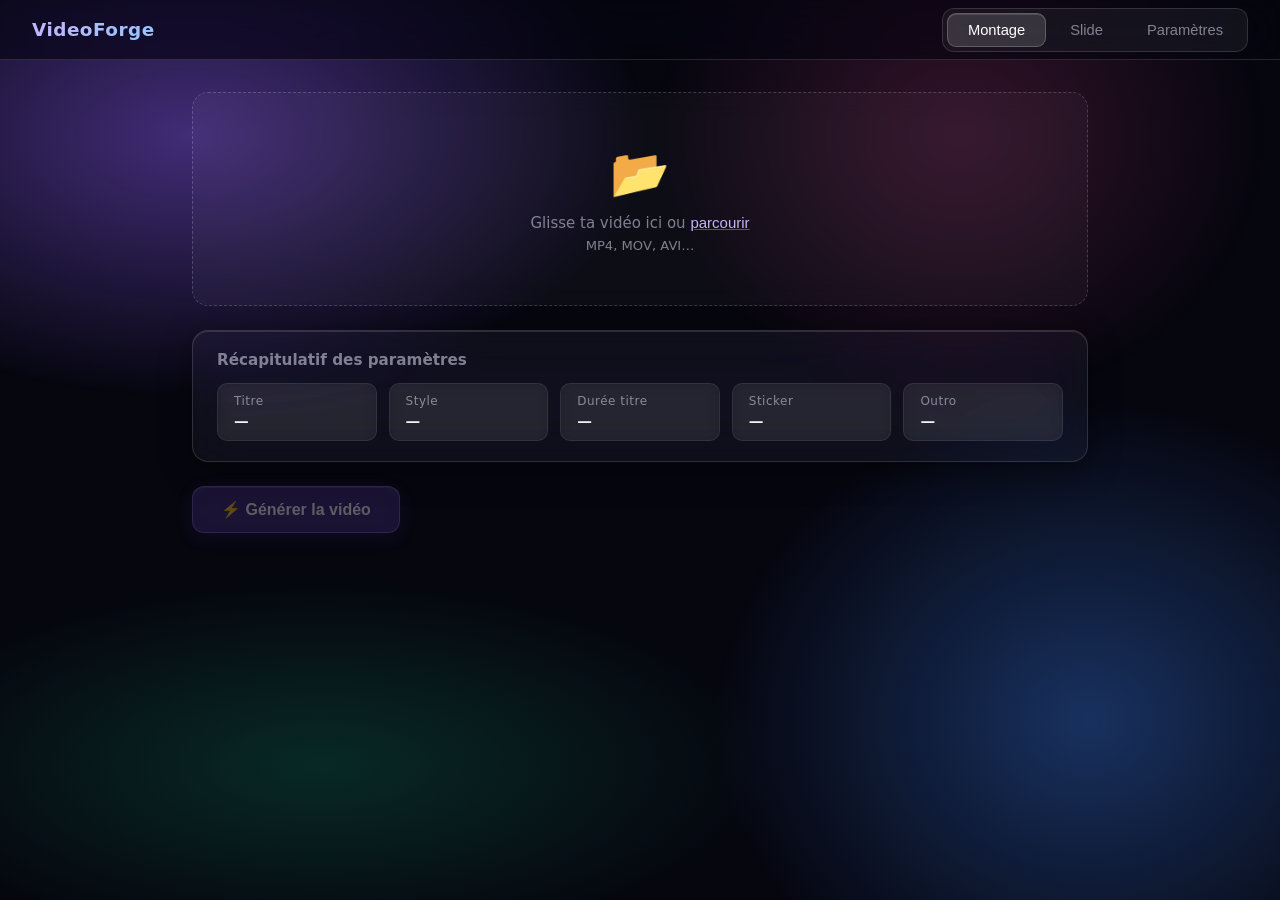
==== commit 9c389612: "Remove type badges, move titles up, shorten body, add default slide BG in settings - Remove HOOK/ACT" ====
--- a/index.html
+++ b/index.html
@@ -223,6 +223,21 @@
         </select>
       </section>
 
+      <!-- FOND DES SLIDES -->
+      <section class="param-card">
+        <h2>Fond des slides</h2>
+
+        <label>Image appliquée à tous les slides</label>
+        <div class="upload-mini" id="default-bg-drop">
+          <input type="file" id="default-bg-input" accept="image/*" hidden />
+          <div class="upload-mini-inner" id="default-bg-inner">
+            <span>📁</span>
+            <p>Image de fond par défaut</p>
+            <button class="link-btn" id="default-bg-browse">Choisir</button>
+          </div>
+        </div>
+      </section>
+
       <!-- STICKER -->
       <section class="param-card">
         <h2>Sticker</h2>
--- a/style.css
+++ b/style.css
@@ -2,24 +2,44 @@
 *, *::before, *::after { box-sizing: border-box; margin: 0; padding: 0; }
 
 :root {
-  --bg: #0f0f13;
-  --surface: #1a1a24;
-  --surface2: #22222f;
-  --accent: #5b7fa6;
-  --accent2: #6e8ca0;
-  --text: #e8e8f0;
-  --text-muted: #8888aa;
-  --border: #2e2e42;
-  --radius: 8px;
-  --shadow: 0 2px 8px rgba(0,0,0,0.3);
-}
-
+  --bg: #06060f;
+  --glass: rgba(255,255,255,0.06);
+  --glass-hover: rgba(255,255,255,0.1);
+  --glass-border: rgba(255,255,255,0.13);
+  --glass-border-hover: rgba(255,255,255,0.25);
+  --glass-highlight: inset 0 1px 0 rgba(255,255,255,0.12);
+  --accent: #a78bfa;
+  --accent2: #60c8ff;
+  --text: #f0f0f8;
+  --text-muted: rgba(220,220,240,0.55);
+  --border: rgba(255,255,255,0.1);
+  --radius: 16px;
+  --blur: blur(24px) saturate(160%);
+  --shadow: 0 8px 32px rgba(0,0,0,0.45);
+}
+
+/* ===== FOND AVEC BLOBS ===== */
 body {
   background: var(--bg);
   color: var(--text);
   font-family: 'Segoe UI', system-ui, sans-serif;
   font-size: 15px;
   min-height: 100vh;
+  position: relative;
+  isolation: isolate;
+}
+
+body::before {
+  content: '';
+  position: fixed;
+  inset: 0;
+  background:
+    radial-gradient(ellipse 55% 45% at 15% 15%, rgba(139,92,246,0.45) 0%, transparent 65%),
+    radial-gradient(ellipse 45% 55% at 85% 80%, rgba(59,130,246,0.35) 0%, transparent 65%),
+    radial-gradient(ellipse 40% 50% at 75% 15%, rgba(236,72,153,0.2) 0%, transparent 60%),
+    radial-gradient(ellipse 60% 35% at 25% 85%, rgba(16,185,129,0.2) 0%, transparent 60%);
+  z-index: -1;
+  pointer-events: none;
 }
 
 /* ===== HEADER ===== */
@@ -29,26 +49,34 @@
   justify-content: space-between;
   padding: 0 32px;
   height: 60px;
-  background: var(--surface);
-  border-bottom: 1px solid var(--border);
+  background: rgba(6,6,15,0.65);
+  backdrop-filter: var(--blur);
+  -webkit-backdrop-filter: var(--blur);
+  border-bottom: 1px solid var(--glass-border);
   position: sticky;
   top: 0;
   z-index: 100;
 }
 
 .logo {
-  font-size: 1.2rem;
+  font-size: 1.15rem;
   font-weight: 700;
-  letter-spacing: 1px;
-  color: var(--accent);
+  letter-spacing: 0.5px;
+  background: linear-gradient(135deg, #c4b5fd, #93c5fd);
+  -webkit-background-clip: text;
+  -webkit-text-fill-color: transparent;
+  background-clip: text;
 }
 
 nav {
   display: flex;
   gap: 4px;
-  background: var(--surface2);
+  background: rgba(255,255,255,0.06);
+  backdrop-filter: blur(16px);
+  -webkit-backdrop-filter: blur(16px);
   padding: 4px;
-  border-radius: 10px;
+  border-radius: 12px;
+  border: 1px solid var(--glass-border);
 }
 
 .tab-btn {
@@ -57,31 +85,48 @@
   color: var(--text-muted);
   cursor: pointer;
   padding: 8px 20px;
-  border-radius: 8px;
+  border-radius: 9px;
   font-size: 0.92rem;
   font-weight: 500;
   transition: all 0.2s;
 }
-.tab-btn:hover { color: var(--text); background: var(--border); }
-.tab-btn.active { background: var(--surface); color: var(--text); border: 1px solid var(--border); }
+.tab-btn:hover { color: var(--text); background: rgba(255,255,255,0.08); }
+.tab-btn.active {
+  background: rgba(255,255,255,0.14);
+  color: #fff;
+  border: 1px solid rgba(255,255,255,0.2);
+  box-shadow: var(--glass-highlight);
+}
 
 /* ===== TAB CONTENT ===== */
 .tab-content { display: none; padding: 32px; max-width: 960px; margin: 0 auto; }
 .tab-content.active { display: block; }
 
+/* ===== GLASS CARD MIXIN (via class) ===== */
+.glass {
+  background: var(--glass);
+  backdrop-filter: var(--blur);
+  -webkit-backdrop-filter: var(--blur);
+  border: 1px solid var(--glass-border);
+  border-radius: var(--radius);
+  box-shadow: var(--shadow), var(--glass-highlight);
+}
+
 /* ===== UPLOAD ZONE ===== */
 .upload-zone {
-  border: 2px dashed var(--border);
+  border: 1.5px dashed rgba(255,255,255,0.18);
   border-radius: var(--radius);
   padding: 52px 32px;
   text-align: center;
   cursor: pointer;
   transition: border-color 0.2s, background 0.2s;
-  background: var(--surface);
+  background: rgba(255,255,255,0.03);
+  backdrop-filter: blur(12px);
+  -webkit-backdrop-filter: blur(12px);
 }
 .upload-zone:hover, .upload-zone.drag-over {
-  border-color: var(--accent);
-  background: rgba(91,127,166,0.05);
+  border-color: rgba(167,139,250,0.6);
+  background: rgba(167,139,250,0.07);
 }
 .drop-inner .icon { font-size: 3rem; display: block; margin-bottom: 12px; }
 .drop-inner p { color: var(--text-muted); }
@@ -90,10 +135,13 @@
 /* ===== PREVIEW ===== */
 .preview-section {
   margin-top: 24px;
-  background: var(--surface);
+  background: rgba(255,255,255,0.04);
+  backdrop-filter: var(--blur);
+  -webkit-backdrop-filter: var(--blur);
   border-radius: var(--radius);
   overflow: hidden;
-  border: 1px solid var(--border);
+  border: 1px solid var(--glass-border);
+  box-shadow: var(--shadow);
 }
 .preview-section video {
   width: 100%;
@@ -110,21 +158,27 @@
 /* ===== SETTINGS SUMMARY ===== */
 .settings-summary {
   margin-top: 24px;
-  background: var(--surface);
+  background: rgba(255,255,255,0.04);
+  backdrop-filter: var(--blur);
+  -webkit-backdrop-filter: var(--blur);
   border-radius: var(--radius);
   padding: 20px 24px;
-  border: 1px solid var(--border);
+  border: 1px solid var(--glass-border);
+  box-shadow: var(--shadow), var(--glass-highlight);
 }
 .settings-summary h3 { margin-bottom: 14px; font-size: 0.95rem; color: var(--text-muted); }
 .summary-grid { display: flex; flex-wrap: wrap; gap: 12px; }
 .summary-item {
-  background: var(--surface2);
-  border-radius: 8px;
+  background: rgba(255,255,255,0.06);
+  backdrop-filter: blur(8px);
+  -webkit-backdrop-filter: blur(8px);
+  border: 1px solid rgba(255,255,255,0.08);
+  border-radius: 10px;
   padding: 10px 16px;
   min-width: 140px;
   flex: 1;
 }
-.sum-label { font-size: 0.75rem; color: var(--text-muted); display: block; margin-bottom: 4px; text-transform: uppercase; letter-spacing: 0.5px; }
+.sum-label { font-size: 0.75rem; color: var(--text-muted); display: block; margin-bottom: 4px; letter-spacing: 0.5px; }
 .sum-value { font-weight: 600; color: var(--text); font-size: 0.92rem; }
 
 /* ===== ACTION ROW ===== */
@@ -137,63 +191,85 @@
 
 /* ===== BUTTONS ===== */
 .btn-primary {
-  background: var(--accent);
+  background: rgba(139,92,246,0.45);
+  backdrop-filter: blur(12px);
+  -webkit-backdrop-filter: blur(12px);
   color: #fff;
-  border: none;
-  border-radius: 10px;
+  border: 1px solid rgba(167,139,250,0.55);
+  border-radius: 12px;
   padding: 13px 28px;
   font-size: 1rem;
   font-weight: 600;
   cursor: pointer;
-  transition: opacity 0.2s, transform 0.1s;
-}
-.btn-primary:hover:not(:disabled) { opacity: 0.88; }
-.btn-primary:disabled { opacity: 0.4; cursor: not-allowed; }
-.btn-primary.download { background: #2dce6a; text-decoration: none; display: inline-block; }
+  transition: background 0.2s, border-color 0.2s;
+  box-shadow: 0 4px 20px rgba(139,92,246,0.25), var(--glass-highlight);
+}
+.btn-primary:hover:not(:disabled) {
+  background: rgba(139,92,246,0.6);
+  border-color: rgba(167,139,250,0.8);
+}
+.btn-primary:disabled { opacity: 0.35; cursor: not-allowed; }
+.btn-primary.download {
+  background: rgba(45,206,106,0.4);
+  border-color: rgba(45,206,106,0.6);
+  box-shadow: 0 4px 20px rgba(45,206,106,0.2), var(--glass-highlight);
+  text-decoration: none;
+  display: inline-block;
+}
 
 .link-btn {
   background: none;
   border: none;
-  color: var(--accent);
+  color: #c4b5fd;
   cursor: pointer;
   font-size: inherit;
   text-decoration: underline;
+  text-decoration-color: rgba(196,181,253,0.4);
   padding: 0;
-}
+  transition: color 0.15s;
+}
+.link-btn:hover { color: #fff; }
 
 .btn-remove {
-  background: rgba(255,80,80,0.15);
-  border: 1px solid rgba(255,80,80,0.3);
-  color: #ff5050;
-  border-radius: 6px;
+  background: rgba(255,80,80,0.12);
+  border: 1px solid rgba(255,80,80,0.25);
+  color: rgba(255,130,130,0.9);
+  border-radius: 8px;
   padding: 5px 12px;
   cursor: pointer;
   font-size: 0.82rem;
   margin-top: 8px;
   transition: background 0.2s;
-}
-.btn-remove:hover { background: rgba(255,80,80,0.25); }
+  backdrop-filter: blur(8px);
+  -webkit-backdrop-filter: blur(8px);
+}
+.btn-remove:hover { background: rgba(255,80,80,0.22); }
 
 /* ===== PROGRESS ===== */
 .progress-wrap {
   margin-top: 24px;
-  background: var(--surface);
+  background: rgba(255,255,255,0.04);
+  backdrop-filter: var(--blur);
+  -webkit-backdrop-filter: var(--blur);
   border-radius: var(--radius);
   padding: 20px 24px;
-  border: 1px solid var(--border);
+  border: 1px solid var(--glass-border);
+  box-shadow: var(--shadow), var(--glass-highlight);
 }
 .progress-bar-bg {
-  background: var(--surface2);
+  background: rgba(255,255,255,0.08);
   border-radius: 99px;
-  height: 10px;
+  height: 8px;
   overflow: hidden;
+  border: 1px solid rgba(255,255,255,0.06);
 }
 .progress-bar-fill {
   height: 100%;
-  background: var(--accent);
+  background: linear-gradient(90deg, #8b5cf6, #60c8ff);
   border-radius: 99px;
   width: 0%;
   transition: width 0.4s;
+  box-shadow: 0 0 10px rgba(139,92,246,0.5);
 }
 .progress-text {
   margin-top: 10px;
@@ -202,8 +278,11 @@
 }
 .log-box {
   margin-top: 12px;
-  background: var(--bg);
+  background: rgba(0,0,0,0.35);
+  backdrop-filter: blur(8px);
+  -webkit-backdrop-filter: blur(8px);
   border-radius: 8px;
+  border: 1px solid rgba(255,255,255,0.06);
   padding: 10px 14px;
   font-size: 0.76rem;
   color: var(--text-muted);
@@ -216,18 +295,19 @@
 /* ===== RESULT ===== */
 .result-section {
   margin-top: 24px;
-  background: var(--surface);
+  background: rgba(255,255,255,0.04);
+  backdrop-filter: var(--blur);
+  -webkit-backdrop-filter: var(--blur);
   border-radius: var(--radius);
   overflow: hidden;
-  border: 1px solid var(--border);
+  border: 1px solid var(--glass-border);
+  box-shadow: var(--shadow), var(--glass-highlight);
   padding-bottom: 20px;
 }
 .result-section h3 {
   padding: 16px 20px 12px;
   font-size: 0.9rem;
   color: var(--text-muted);
-  text-transform: uppercase;
-  letter-spacing: 1px;
 }
 .result-section video { width: 100%; max-height: 360px; background: #000; display: block; }
 .result-section .download { display: inline-block; margin: 16px 20px 0; }
@@ -236,63 +316,73 @@
 .params-grid {
   display: grid;
   grid-template-columns: repeat(auto-fill, minmax(280px, 1fr));
-  gap: 24px;
+  gap: 20px;
   margin-bottom: 24px;
 }
 
 .param-card {
-  background: var(--surface);
-  border-radius: var(--radius);
-  border: 1px solid var(--border);
-  padding: 24px;
+  background: rgba(255,255,255,0.05);
+  backdrop-filter: var(--blur);
+  -webkit-backdrop-filter: var(--blur);
+  border-radius: var(--radius);
+  border: 1px solid var(--glass-border);
+  padding: 22px;
   display: flex;
   flex-direction: column;
   gap: 14px;
-}
-.param-card h2 { font-size: 1.05rem; margin-bottom: 4px; }
+  box-shadow: var(--shadow), var(--glass-highlight);
+  transition: border-color 0.2s;
+}
+.param-card:hover { border-color: rgba(255,255,255,0.2); }
+.param-card h2 { font-size: 1rem; margin-bottom: 2px; font-weight: 600; color: rgba(240,240,255,0.9); }
 
 label {
-  font-size: 0.82rem;
+  font-size: 0.8rem;
   color: var(--text-muted);
   margin-bottom: -8px;
 }
 
 input[type="text"], select {
-  background: var(--surface2);
-  border: 1px solid var(--border);
-  border-radius: 8px;
+  background: rgba(255,255,255,0.07);
+  backdrop-filter: blur(8px);
+  -webkit-backdrop-filter: blur(8px);
+  border: 1px solid rgba(255,255,255,0.12);
+  border-radius: 10px;
   color: var(--text);
   padding: 10px 14px;
   font-size: 0.95rem;
   width: 100%;
   outline: none;
-  transition: border-color 0.2s;
-}
-input[type="text"]:focus, select:focus { border-color: var(--accent); }
-select option { background: var(--surface2); }
+  transition: border-color 0.2s, background 0.2s;
+}
+input[type="text"]:focus, select:focus {
+  border-color: rgba(167,139,250,0.6);
+  background: rgba(255,255,255,0.1);
+}
+select option { background: #1a1a2e; }
 
 /* ===== STYLE PICKER ===== */
 .style-picker {
   display: grid;
   grid-template-columns: 1fr 1fr;
-  gap: 7px;
+  gap: 6px;
   max-height: 340px;
   overflow-y: auto;
   padding-right: 4px;
 }
 .style-btn {
   padding: 9px 8px;
-  border-radius: 8px;
+  border-radius: 9px;
   cursor: pointer;
   font-size: 0.82rem;
   font-weight: 600;
-  transition: transform 0.1s, box-shadow 0.2s;
+  transition: transform 0.1s, box-shadow 0.2s, opacity 0.15s;
   white-space: nowrap;
   overflow: hidden;
   text-overflow: ellipsis;
 }
-.style-btn:hover { transform: scale(1.03); }
-.style-btn.active { box-shadow: 0 0 0 2px var(--accent); }
+.style-btn:hover { transform: scale(1.03); opacity: 0.9; }
+.style-btn.active { box-shadow: 0 0 0 2px rgba(167,139,250,0.8), 0 0 12px rgba(139,92,246,0.4); }
 
 /* ===== RANGE ===== */
 .range-row {
@@ -302,7 +392,7 @@
 }
 .range-row input[type="range"] {
   flex: 1;
-  accent-color: var(--accent);
+  accent-color: #a78bfa;
   cursor: pointer;
   padding: 0;
   background: none;
@@ -313,20 +403,22 @@
   min-width: 48px;
   text-align: right;
   font-weight: 600;
-  color: var(--accent);
+  color: #c4b5fd;
   font-size: 0.9rem;
 }
 
 /* ===== TITLE PREVIEW ===== */
 .title-preview-wrap {
-  background: #111;
-  border-radius: 8px;
+  background: rgba(0,0,0,0.5);
+  border-radius: 10px;
   overflow: hidden;
   aspect-ratio: 16/5;
   display: flex;
   align-items: center;
   justify-content: center;
-  border: 1px solid var(--border);
+  border: 1px solid rgba(255,255,255,0.08);
+  backdrop-filter: blur(8px);
+  -webkit-backdrop-filter: blur(8px);
 }
 .title-preview {
   font-size: 1.4rem;
@@ -339,14 +431,20 @@
 
 /* ===== MINI UPLOAD ===== */
 .upload-mini {
-  border: 2px dashed var(--border);
-  border-radius: 10px;
+  border: 1.5px dashed rgba(255,255,255,0.18);
+  border-radius: 12px;
   padding: 20px;
   text-align: center;
   cursor: pointer;
   transition: border-color 0.2s, background 0.2s;
-}
-.upload-mini:hover { border-color: var(--accent); background: rgba(91,127,166,0.04); }
+  background: rgba(255,255,255,0.03);
+  backdrop-filter: blur(8px);
+  -webkit-backdrop-filter: blur(8px);
+}
+.upload-mini:hover {
+  border-color: rgba(167,139,250,0.55);
+  background: rgba(167,139,250,0.06);
+}
 .upload-mini-inner span { font-size: 1.8rem; display: block; margin-bottom: 6px; }
 .upload-mini-inner p { font-size: 0.85rem; color: var(--text-muted); margin-bottom: 8px; }
 
@@ -356,7 +454,7 @@
   border-radius: 8px;
   display: block;
   margin: 0 auto;
-  background: repeating-conic-gradient(#333 0% 25%, #222 0% 50%) 0 0 / 16px 16px;
+  background: repeating-conic-gradient(rgba(255,255,255,0.05) 0% 25%, transparent 0% 50%) 0 0 / 16px 16px;
 }
 #outro-preview-wrap video {
   width: 100%;
@@ -367,7 +465,7 @@
 /* ===== SAVE FEEDBACK ===== */
 .save-feedback {
   font-size: 0.9rem;
-  color: #2dce6a;
+  color: #6ee7b7;
   font-weight: 600;
 }
 
@@ -378,9 +476,11 @@
 
 .fetch-status {
   padding: 10px 16px;
-  border-radius: 8px;
-  background: var(--surface);
-  border: 1px solid var(--border);
+  border-radius: 10px;
+  background: rgba(255,255,255,0.04);
+  backdrop-filter: blur(12px);
+  -webkit-backdrop-filter: blur(12px);
+  border: 1px solid var(--glass-border);
   margin-top: 12px;
   font-size: 0.9rem;
   color: var(--text-muted);
@@ -396,19 +496,22 @@
 .slide-card {
   display: flex;
   gap: 16px;
-  background: var(--surface);
-  border: 1px solid var(--border);
+  background: rgba(255,255,255,0.05);
+  backdrop-filter: var(--blur);
+  -webkit-backdrop-filter: var(--blur);
+  border: 1px solid var(--glass-border);
   border-radius: var(--radius);
   padding: 14px;
-  transition: border-color 0.2s;
-}
-.slide-card:hover { border-color: var(--accent); }
+  transition: border-color 0.2s, background 0.2s;
+  box-shadow: 0 4px 16px rgba(0,0,0,0.3), var(--glass-highlight);
+}
+.slide-card:hover { border-color: rgba(167,139,250,0.45); background: rgba(255,255,255,0.07); }
 
 .slide-mini-preview {
   flex-shrink: 0;
   width: 160px;
   height: 285px;
-  border-radius: 8px;
+  border-radius: 10px;
   display: flex;
   flex-direction: column;
   align-items: center;
@@ -466,8 +569,9 @@
   font-weight: 700;
   padding: 2px 8px;
   border-radius: 20px;
-  background: var(--accent);
-  color: #fff;
+  background: rgba(139,92,246,0.45);
+  border: 1px solid rgba(167,139,250,0.4);
+  color: #e9d5ff;
   letter-spacing: 1px;
   text-transform: uppercase;
 }
@@ -483,19 +587,24 @@
 }
 
 .slide-field {
-  background: var(--surface2);
-  border: 1px solid var(--border);
-  border-radius: 8px;
+  background: rgba(255,255,255,0.06);
+  backdrop-filter: blur(8px);
+  -webkit-backdrop-filter: blur(8px);
+  border: 1px solid rgba(255,255,255,0.1);
+  border-radius: 9px;
   padding: 7px 11px;
   font-size: 0.88rem;
   font-family: inherit;
   color: var(--text);
   line-height: 1.5;
   outline: none;
-  transition: border-color 0.2s;
+  transition: border-color 0.2s, background 0.2s;
   word-break: break-word;
 }
-.slide-field:focus { border-color: var(--accent); }
+.slide-field:focus {
+  border-color: rgba(167,139,250,0.55);
+  background: rgba(255,255,255,0.09);
+}
 .slide-title-field { font-weight: 600; font-size: 0.94rem; }
 .slide-body-field { min-height: 58px; }
 
@@ -514,25 +623,32 @@
 .color-field input[type="color"] {
   width: 52px;
   height: 34px;
-  border: 1px solid var(--border);
-  border-radius: 6px;
+  border: 1px solid rgba(255,255,255,0.12);
+  border-radius: 8px;
   background: none;
   cursor: pointer;
   padding: 2px;
 }
 
 .btn-secondary {
-  background: var(--surface2);
+  background: rgba(255,255,255,0.07);
+  backdrop-filter: blur(12px);
+  -webkit-backdrop-filter: blur(12px);
   color: var(--text);
-  border: 1px solid var(--border);
+  border: 1px solid rgba(255,255,255,0.14);
   padding: 12px 24px;
-  border-radius: 10px;
+  border-radius: 12px;
   font-size: 0.98rem;
   font-weight: 600;
   cursor: pointer;
-  transition: all 0.2s;
-}
-.btn-secondary:hover { border-color: var(--accent); color: var(--accent); }
+  transition: background 0.2s, border-color 0.2s;
+  box-shadow: var(--glass-highlight);
+}
+.btn-secondary:hover {
+  background: rgba(255,255,255,0.13);
+  border-color: rgba(167,139,250,0.5);
+  color: #e9d5ff;
+}
 
 /* Slide mini-col (preview + bg controls) */
 .slide-mini-col {
@@ -551,31 +667,37 @@
 .slide-bg-ctrl {
   flex: 1;
   height: 36px;
-  border-radius: 8px;
-  border: 1px solid var(--border);
-  background: var(--surface2);
+  border-radius: 9px;
+  border: 1px solid rgba(255,255,255,0.1);
+  background: rgba(255,255,255,0.06);
+  backdrop-filter: blur(8px);
+  -webkit-backdrop-filter: blur(8px);
   cursor: pointer;
   display: flex;
   align-items: center;
   justify-content: center;
   font-size: 0.9rem;
   color: var(--text-muted);
-  transition: border-color 0.15s, color 0.15s;
+  transition: border-color 0.15s, color 0.15s, background 0.15s;
   padding: 0;
 }
-.slide-bg-ctrl:hover { border-color: var(--accent); color: var(--accent); }
+.slide-bg-ctrl:hover {
+  border-color: rgba(167,139,250,0.55);
+  color: #c4b5fd;
+  background: rgba(139,92,246,0.12);
+}
 .slide-bg-swatch {
   width: 20px;
   height: 20px;
   border-radius: 5px;
   display: block;
-  border: 1px solid rgba(255,255,255,0.15);
+  border: 1px solid rgba(255,255,255,0.2);
   pointer-events: none;
 }
 .hook-regen-btn {
   margin-left: auto;
-  background: none;
-  border: 1px solid var(--border);
+  background: rgba(255,255,255,0.05);
+  border: 1px solid rgba(255,255,255,0.1);
   color: var(--text-muted);
   border-radius: 6px;
   padding: 3px 10px;
@@ -583,8 +705,14 @@
   cursor: pointer;
   transition: all 0.15s;
   white-space: nowrap;
-}
-.hook-regen-btn:hover { border-color: var(--accent2); color: var(--accent2); }
+  backdrop-filter: blur(8px);
+  -webkit-backdrop-filter: blur(8px);
+}
+.hook-regen-btn:hover {
+  border-color: rgba(96,200,255,0.55);
+  color: #93c5fd;
+  background: rgba(59,130,246,0.1);
+}
 
 /* Slide outro media preview */
 #slide-outro-media-preview-wrap {
@@ -597,29 +725,35 @@
 #slide-outro-img-preview {
   max-width: 100%;
   max-height: 180px;
-  border-radius: 8px;
+  border-radius: 10px;
   display: block;
-  background: repeating-conic-gradient(#333 0% 25%,#222 0% 50%) 0 0/16px 16px;
+  background: repeating-conic-gradient(rgba(255,255,255,0.05) 0% 25%, transparent 0% 50%) 0 0/16px 16px;
 }
 #slide-outro-vid-preview {
   width: 100%;
-  border-radius: 8px;
+  border-radius: 10px;
   display: block;
 }
 
 /* Slide video generation */
 #slide-gen-section .progress-wrap {
   margin-top: 16px;
-  background: var(--surface);
+  background: rgba(255,255,255,0.04);
+  backdrop-filter: var(--blur);
+  -webkit-backdrop-filter: var(--blur);
   border-radius: var(--radius);
   padding: 16px 20px;
-  border: 1px solid var(--border);
+  border: 1px solid var(--glass-border);
+  box-shadow: var(--shadow), var(--glass-highlight);
 }
 #slide-result-section {
-  background: var(--surface);
+  background: rgba(255,255,255,0.04);
+  backdrop-filter: var(--blur);
+  -webkit-backdrop-filter: var(--blur);
   border-radius: var(--radius);
   padding: 20px;
-  border: 1px solid var(--border);
+  border: 1px solid var(--glass-border);
+  box-shadow: var(--shadow), var(--glass-highlight);
   margin-top: 16px;
   display: flex;
   flex-direction: column;
@@ -629,12 +763,12 @@
 #slide-result-video {
   width: 100%;
   max-height: 500px;
-  border-radius: 8px;
+  border-radius: 10px;
   background: #000;
   display: block;
 }
 
 /* ===== SCROLLBAR ===== */
 ::-webkit-scrollbar { width: 6px; }
-::-webkit-scrollbar-track { background: var(--bg); }
-::-webkit-scrollbar-thumb { background: var(--border); border-radius: 3px; }
+::-webkit-scrollbar-track { background: transparent; }
+::-webkit-scrollbar-thumb { background: rgba(255,255,255,0.15); border-radius: 3px; }
